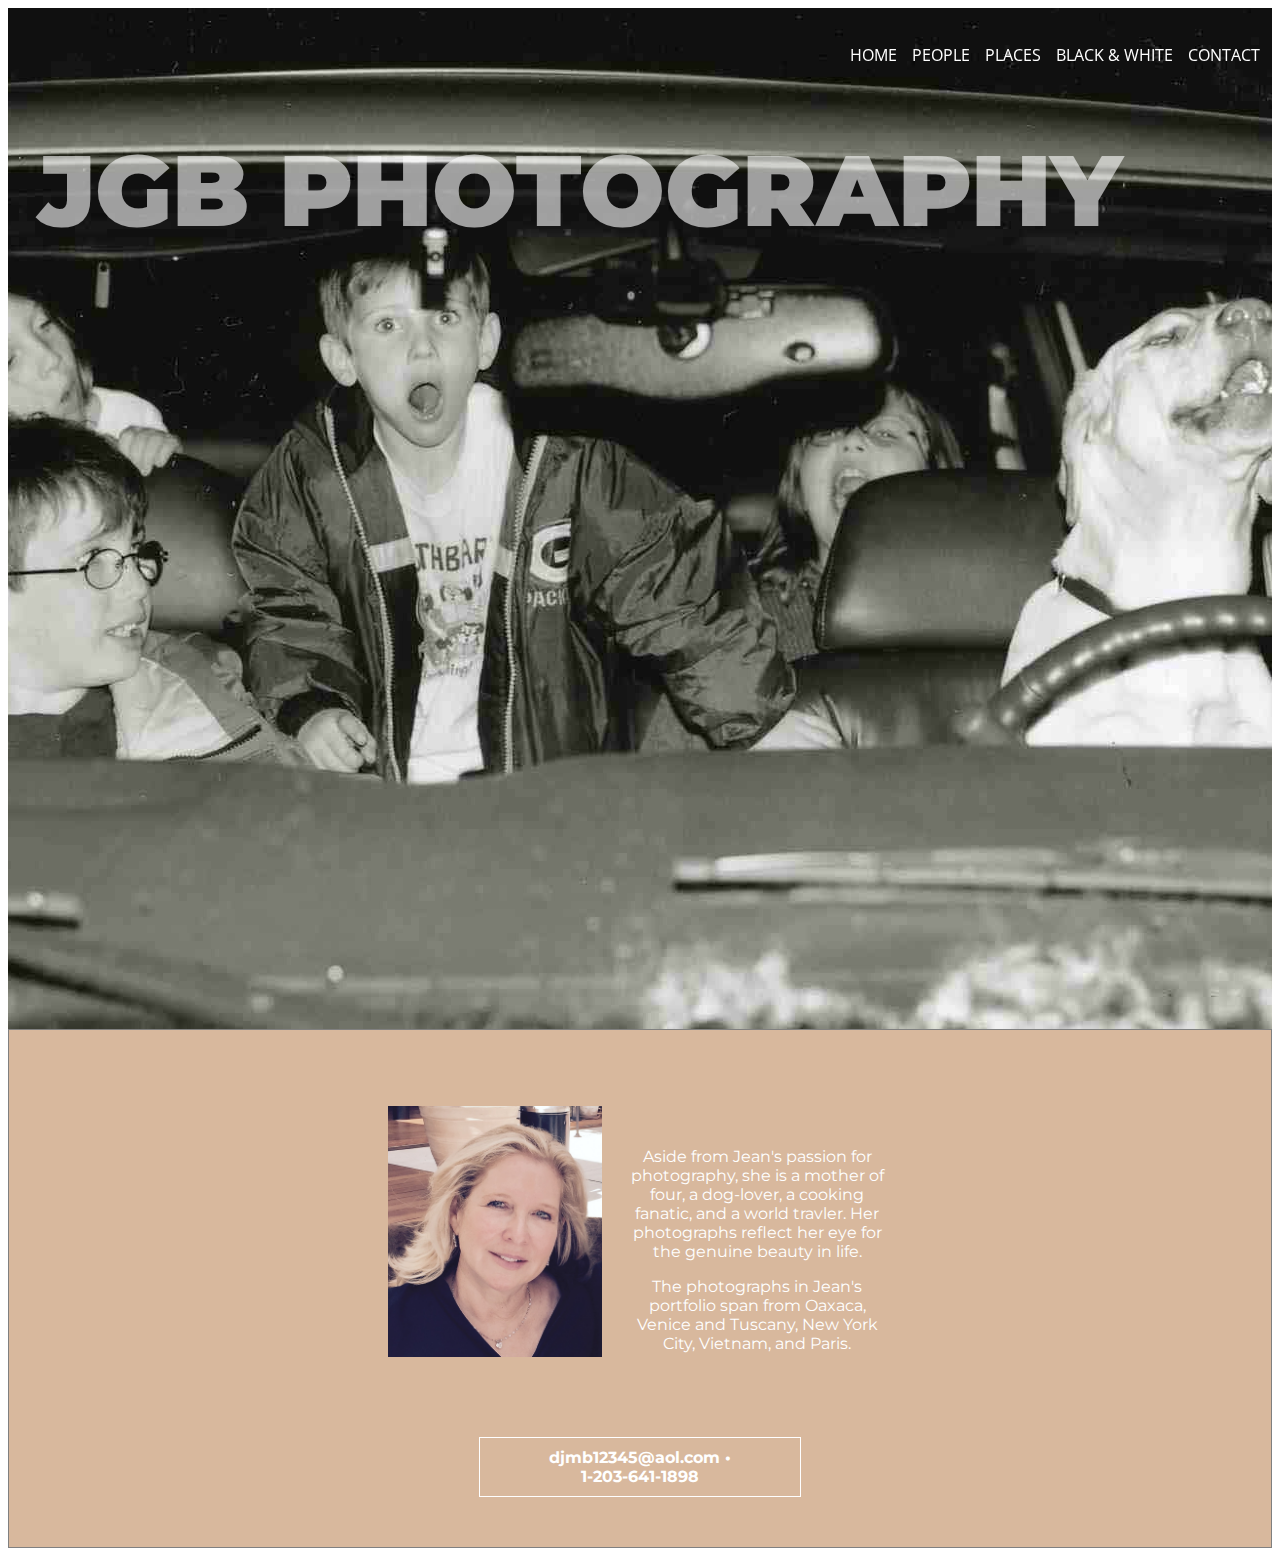
==== index.html @ 917ed086 "Add files via upload" ====
<!doctype html>
<html>
<head>
    <link rel="stylesheet" type="text/css" href="style.css" />
   <link href="https://fonts.googleapis.com/css?family=Montserrat" rel="stylesheet" />
    <link href="https://fonts.googleapis.com/css?family=Open+Sans" rel="stylesheet" /> 
    </head>
<body>
    
<div class="parent">
    
    <!--homepage nav bar-->
    <ul>
        <li> <a class="home" href="index.html">HOME</a></li>
        <li> <a class="home" href="people.html">PEOPLE</a></li>
        <li> <a class="home" href="places.html">PLACES</a></li>
        <li> <a class="home" href="blackandwhite.html">BLACK &amp; WHITE</a></li>
        <li> <a class="home" href="#contact">CONTACT</a></li>
    </ul>
    
    <div class="intro"> 
    <h1><strong>JGB PHOTOGRAPHY</strong></h1>
    </div>
</div>
    
<div class="background"> 
        
        <img class="portrait" src="favorites/portrait.JPG" />
    
    <div class="bio">
        <p>Aside from Jean's passion for photography, she is a mother of four, a dog-lover, a cooking fanatic, and a world travler. Her photographs reflect her eye for the genuine beauty in life.</p>
    
        <p>The photographs in Jean's portfolio span from Oaxaca, Venice and Tuscany, New York City, Vietnam, and Paris.</p>
   </div>
    
    <!--email and phone number-->

        <p id="contact"><strong>djmb12345@aol.com &bull; 1&#8209;203&#8209;641&#8209;1898</strong></p>
    
    </div>
    </body>
</html>
---- style.css ----
/*nav bar tabs*/
.pages, a {
    color: black;
    text-decoration: none;
}

/*nav bar index page*/
.home, a {
    color: white;
    text-decoration: none;
}

/*hero image*/
h1 {
    position: fixed;
    text-align: center;
    padding-left: 30px;
    font-size: 100px;
    font-family: 'Montserrat', sans-serif;
    padding-top: 0px;
    margin-top: 0px;
}

.parent {
    background-image: url(favorites/family.jpeg);
    background-repeat: no-repeat;
    background-position: center;
    background height: 100vh;
    padding-top: 20px;
    color: white;
    margin-bottom: 0px;
}

ul {
    display: flex;
    flex-direction: row;
    justify-content: flex-end;
    list-style-type: none;
    position: fixed;
    right: 0px;
    margin-right: 5px;
    z-index: 1;
}

li{
    font-family: 'Open Sans', sans-serif;
    margin-right: 15px;
}

img {
    display: block;
    margin: auto;
    margin-bottom: 15px;
}


.intro {
    padding-top: 8%;
    text-align: center;
    opacity: .6;
    height: 100vh;
    background-size: cover;
    padding-bottom: 0px;
    margin-bottom: 0px;
    }


/*background section*/

.background {
    border: 1px double grey;
    background-color: #d8b89d;
    color: white;
    margin-top: 0px;
    padding-top: 0px;
    padding-bottom: 50px;
}

.portrait {
    width: 17%;
    padding-top: 6%;
    float: left;
    padding-left: 30%;
    margin-right: 20px;
    margin-bottom: 80px;
}

.bio {
    padding-right: 30%;
    padding-top: 8%;
}

#contact {
    clear: left;
    padding: 10px;
    border: 1px solid white;
    width: 300px;
    text-align: center;
    margin: auto;
    
}

.jgb h1 {
    color: black;
    display: flex;
    font-size: 55px;
    padding-top: 40px;
    padding-left: 20px;
}

.content {
    padding-top: 7%;
}


h2, p {
    font-family: 'Montserrat', sans-serif;
    text-align: center;
}

h2 {
    opacity: .5;
    font-size: 25px;
    padding-top: 12px;
    padding-bottom: 30px;   
}


/*people page*/


.faces img {
    width: 50%;
    margin-bottom: 20px;
}

/* black and white page */


.bandw img {
    width: 50%;
    height: 50%;
}

/* places page */

.freedom img{
    height: 15%;
}

.scenery img {
    width: 60%;
}
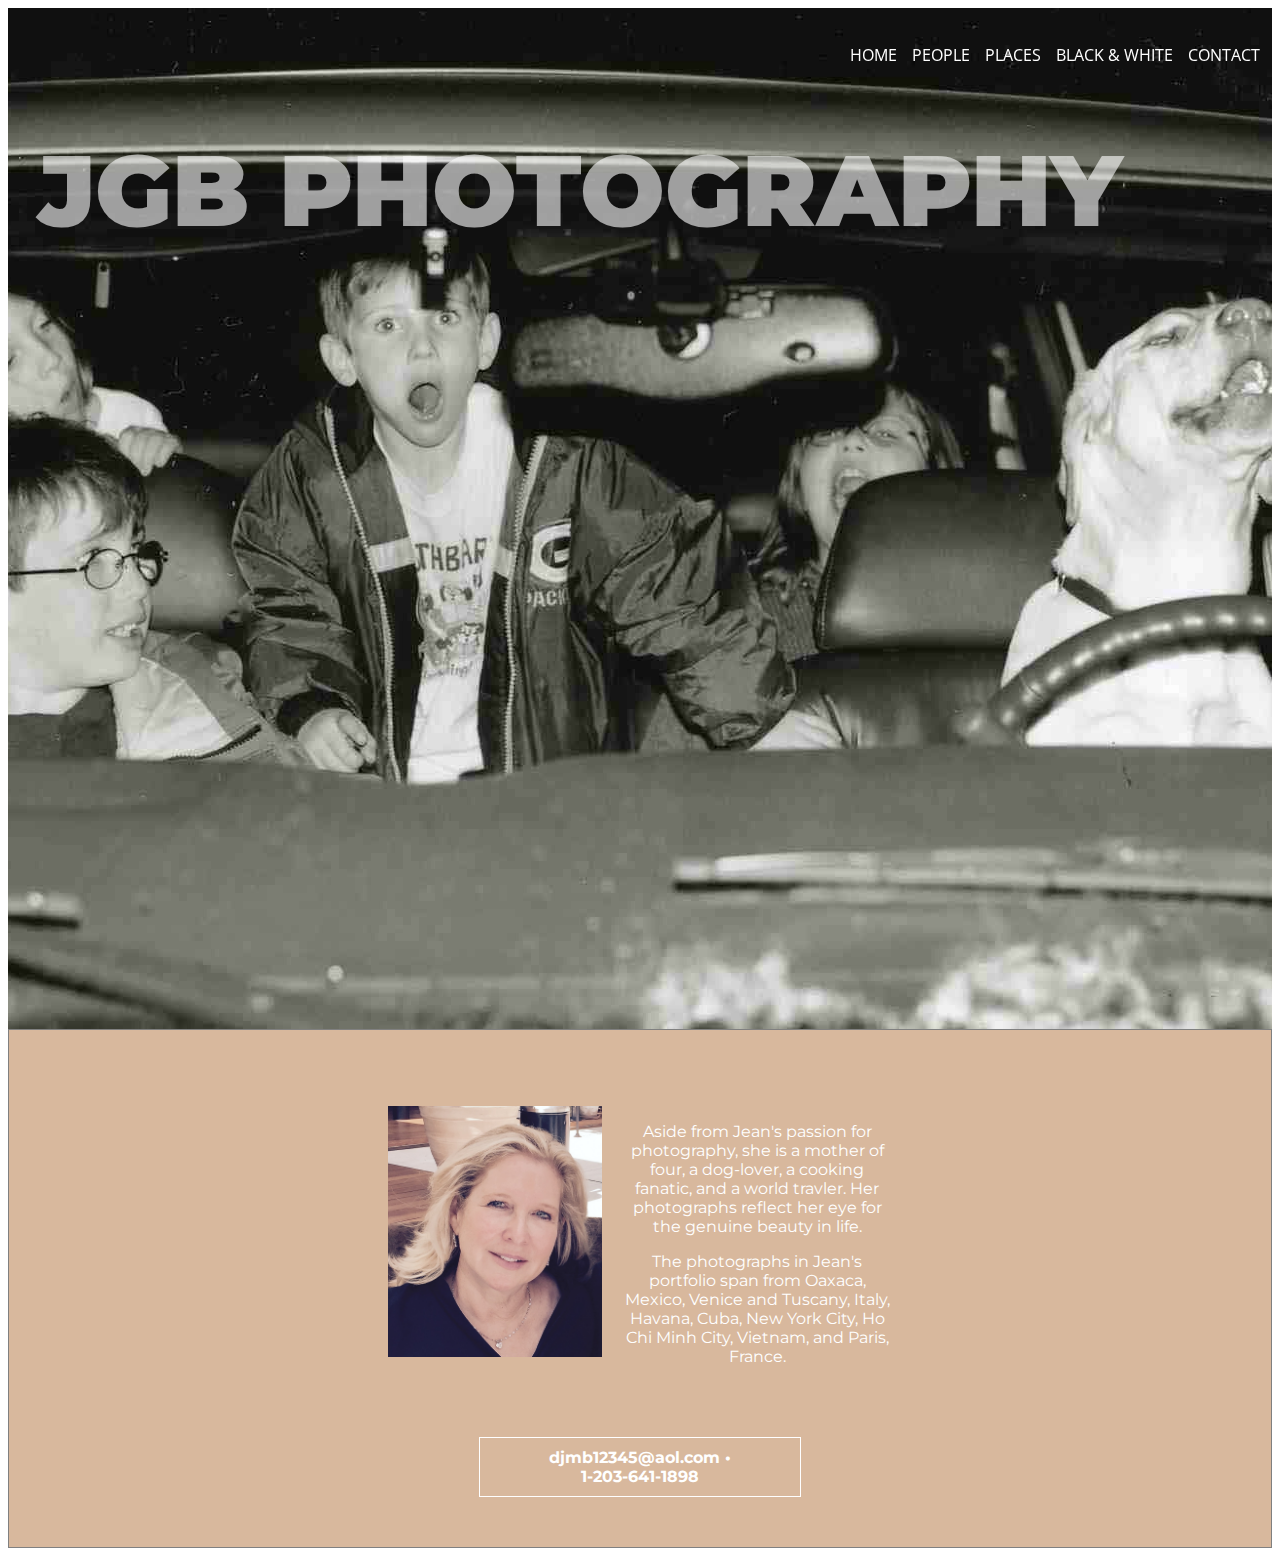
==== commit 8c565918: "Add files via upload" ====
--- a/index.html
+++ b/index.html
@@ -30,7 +30,7 @@
     <div class="bio">
         <p>Aside from Jean's passion for photography, she is a mother of four, a dog-lover, a cooking fanatic, and a world travler. Her photographs reflect her eye for the genuine beauty in life.</p>
     
-        <p>The photographs in Jean's portfolio span from Oaxaca, Venice and Tuscany, New York City, Vietnam, and Paris.</p>
+        <p>The photographs in Jean's portfolio span from Oaxaca, Mexico, Venice and Tuscany, Italy, Havana, Cuba, New York City, Ho Chi Minh City, Vietnam, and Paris, France.</p>
    </div>
     
     <!--email and phone number-->
--- a/style.css
+++ b/style.css
@@ -54,6 +54,12 @@
     margin-bottom: 15px;
 }
 
+img:hover {
+    display: block;
+    margin: auto;
+    margin-bottom: 15px;
+    opacity: .5;
+}
 
 .intro {
     padding-top: 8%;
@@ -88,7 +94,7 @@
 
 .bio {
     padding-right: 30%;
-    padding-top: 8%;
+    padding-top: 6%;
 }
 
 #contact {
@@ -135,6 +141,7 @@
     margin-bottom: 20px;
 }
 
+
 /* black and white page */
 
 
